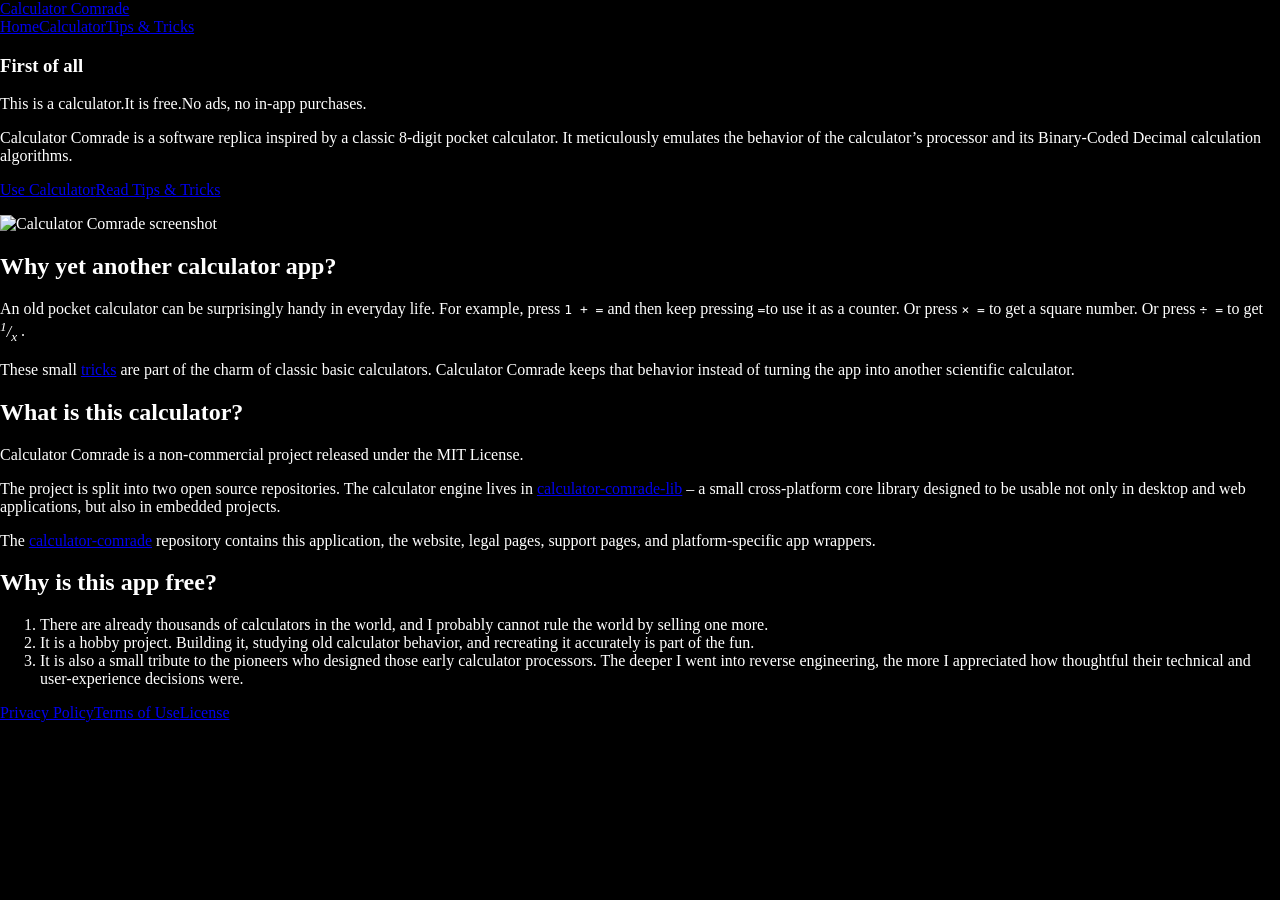
==== site/index.html @ cb38877d "Deploy Calculator Comrade (39ff4c7430eb6b1c4f776eeab93488a276f04a54)" ====
<!doctype html>
<html lang="en">
  <head>
    <meta charset="UTF-8" />
    <link rel="icon" type="image/png" sizes="48x48" href="/favicon-48.png" />
    <link rel="icon" type="image/png" sizes="72x72" href="/favicon-72.png" />
    <link rel="icon" type="image/png" sizes="96x96" href="/favicon-96.png" />
    <link rel="icon" type="image/png" sizes="144x144" href="/favicon-144.png" />
    <link rel="icon" type="image/png" sizes="192x192" href="/favicon-192.png" />
    <link rel="manifest" href="/manifest.webmanifest" />
    <meta name="viewport" content="width=device-width, initial-scale=1.0" />
    <meta name="theme-color" content="#000000" />

    <style>html{color:#fff;background:#000}html,body,#root{background:#000;width:100%;min-height:100%;margin:0}body{min-height:100vh;min-height:100dvh}#app-startup-cover{z-index:2147483647;opacity:1;pointer-events:auto;background:#000;transition:opacity .16s ease-out;position:fixed;top:0;bottom:0;left:0;right:0}html.app-startup-ready #app-startup-cover{opacity:0;pointer-events:none}</style>
    <noscript>
      <style>#app-startup-cover{display:none}.javascript-required{min-height:100vh;color:#fff;text-align:center;flex-direction:column;justify-content:center;align-items:center;min-height:100dvh;padding:1.5rem;font:16px/1.5 system-ui,sans-serif;display:flex}.javascript-required h1{margin:0 0 .75rem;font-size:1.75rem}.javascript-required p{max-width:32rem;margin:0}</style>
    </noscript>
    <title>Calculator Comrade — Free Classic 8-Digit Calculator</title>
    <script type="module" crossorigin src="/assets/index-DJAY_m2n.js"></script>
    <link rel="stylesheet" crossorigin href="/assets/index-5q288cw6.css">
      <!-- BEGIN GENERATED SEO -->
    <meta name="description" content="Calculator Comrade is a free, open-source replica of a classic 8-digit pocket calculator. Authentic calculator behavior, no ads or in-app purchases." />
    <link rel="canonical" href="https://calculator-comrade.github.io/" />
    <meta property="og:title" content="Calculator Comrade — Free Classic 8-Digit Calculator" />
    <meta property="og:description" content="Calculator Comrade is a free, open-source replica of a classic 8-digit pocket calculator. Authentic calculator behavior, no ads or in-app purchases." />
    <meta property="og:type" content="website" />
    <meta property="og:site_name" content="Calculator Comrade" />
    <meta property="og:url" content="https://calculator-comrade.github.io/" />
    <meta property="og:image" content="https://calculator-comrade.github.io/screenshots/screenshot-wide.png" />
    <meta property="og:image:type" content="image/png" />
    <meta property="og:image:width" content="1280" />
    <meta property="og:image:height" content="720" />
    <meta property="og:image:alt" content="Calculator Comrade classic 8-digit calculator" />
    <!-- END GENERATED SEO -->
  </head>
  <body>
    
    <div id="root" data-ssg-path="/"><link rel="preload" as="image" href="/screenshots/pixel2_277x512_framed.png"/><div class="site-shell"><header class="site-header"><a class="site-title" href="/">Calculator Comrade</a><nav class="site-nav" aria-label="Main navigation"><a class="site-nav__link site-nav__link--active" aria-current="page" href="/">Home</a><a class="site-nav__link" href="/calculator/">Calculator</a><a class="site-nav__link" href="/tips-n-tricks/">Tips &amp; Tricks</a></nav></header><main class="site-main"><article class="site-page site-page--home"><section class="hero"><div class="hero__text"><h1>First of all</h1><p class="lead"><span>This is a calculator.</span><span>It is free.</span><span>No ads, no in-app purchases.</span></p><p>Calculator Comrade is a software replica inspired by a classic 8-digit pocket calculator. It meticulously emulates the behavior of the calculator’s processor and its Binary-Coded Decimal calculation algorithms.</p><p class="hero__actions"><a class="hero__primary-action" href="/calculator/">Use Calculator</a><a class="hero__secondary-action" href="/tips-n-tricks/">Read Tips &amp; Tricks</a></p></div><img class="hero__image" src="/screenshots/pixel2_277x512_framed.png" alt="Calculator Comrade screenshot"/></section><section><h2>Why yet another calculator app?</h2><p>An old pocket calculator can be surprisingly handy in everyday life. For example, press <code>1 + =</code> and then keep pressing <code>=</code>to use it as a counter. Or press <code>× =</code> to get a square number. Or press <code>÷ =</code> to get <span class="home-page__calculator-variable"><var><sup>1</sup>/<sub>x</sub></var></span> .</p><p>These small <a href="/tips-n-tricks/">tricks</a> are part of the charm of classic basic calculators. Calculator Comrade keeps that behavior instead of turning the app into another scientific calculator.</p></section><section><h2>What is this calculator?</h2><p>Calculator Comrade is a non-commercial project released under the MIT License.</p><p>The project is split into two open source repositories. The calculator engine lives in<!-- --> <a href="https://github.com/calculator-comrade/calculator-comrade-lib" target="_blank" rel="noreferrer">calculator-comrade-lib</a> <!-- -->– a small cross-platform core library designed to be usable not only in desktop and web applications, but also in embedded projects.</p><p>The<!-- --> <a href="https://github.com/calculator-comrade/calculator-comrade" target="_blank" rel="noreferrer">calculator-comrade</a> <!-- -->repository contains this application, the website, legal pages, support pages, and platform-specific app wrappers.</p></section><section><h2>Why is this app free?</h2><ol><li>There are already thousands of calculators in the world, and I probably cannot rule the world by selling one more.</li><li>It is a hobby project. Building it, studying old calculator behavior, and recreating it accurately is part of the fun.</li><li>It is also a small tribute to the pioneers who designed those early calculator processors. The deeper I went into reverse engineering, the more I appreciated how thoughtful their technical and user-experience decisions were.</li></ol></section></article></main><footer class="site-footer"><nav class="site-footer__nav" aria-label="Legal navigation"><a class="site-footer__link" href="/privacy-policy/">Privacy Policy</a><a class="site-footer__link" href="/terms-of-use/">Terms of Use</a><a class="site-footer__link" href="/license/">License</a></nav></footer></div></div>
  </body>
</html>
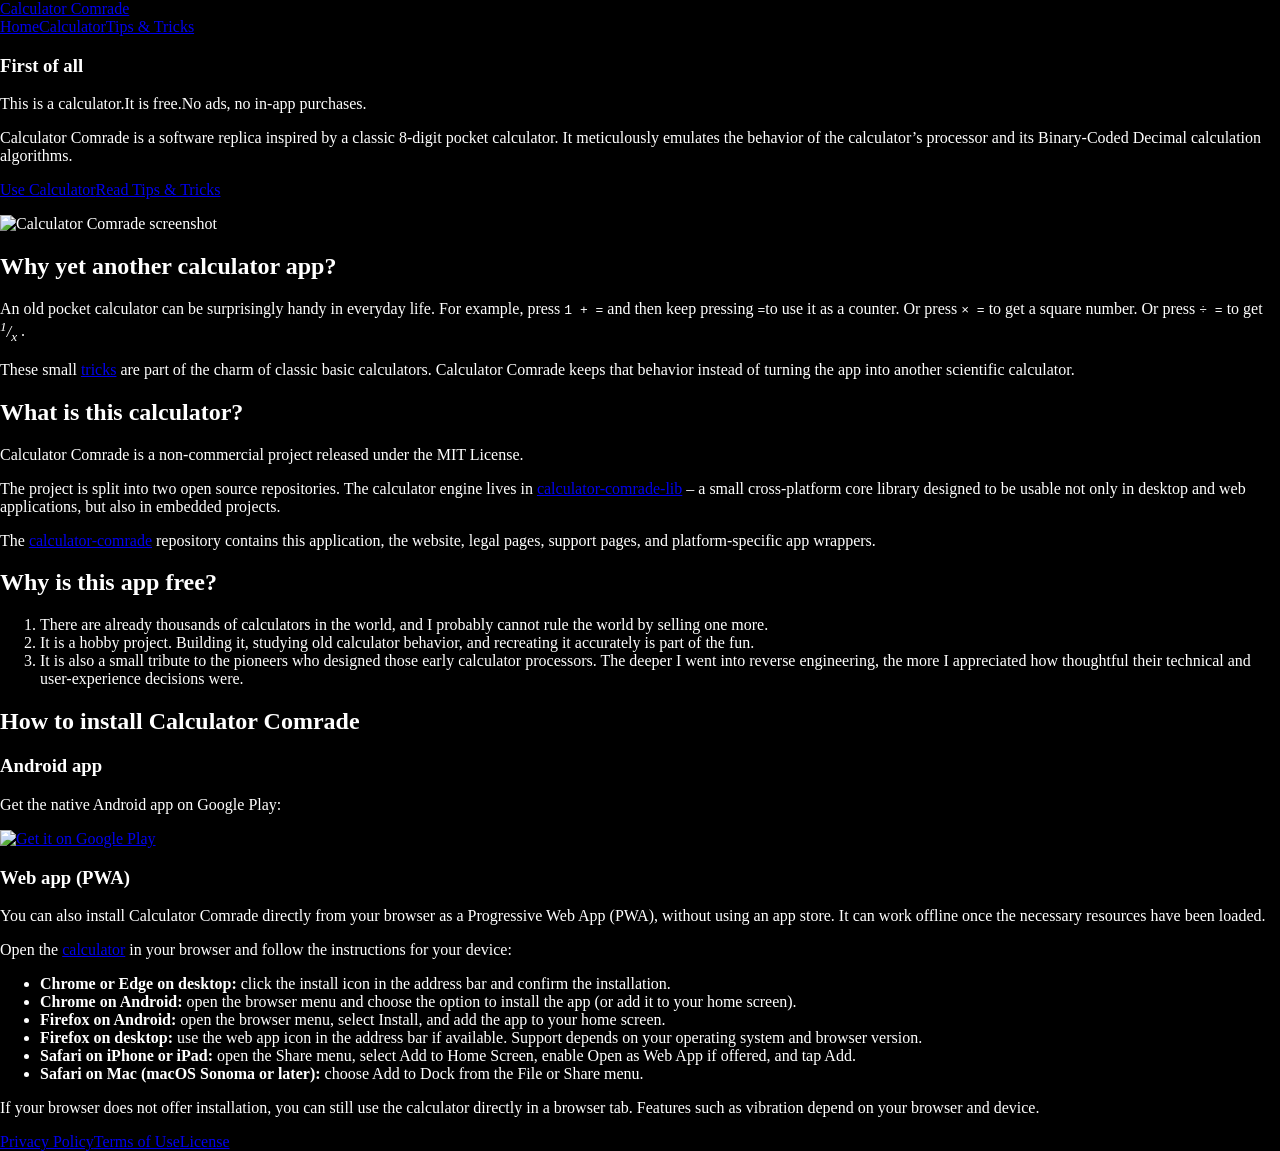
==== commit 4d93f7ca: "Deploy Calculator Comrade (3b40a914152d847e9f52b13c57243b5fa9959309)" ====
--- a/site/index.html
+++ b/site/index.html
@@ -16,7 +16,7 @@
       <style>#app-startup-cover{display:none}.javascript-required{min-height:100vh;color:#fff;text-align:center;flex-direction:column;justify-content:center;align-items:center;min-height:100dvh;padding:1.5rem;font:16px/1.5 system-ui,sans-serif;display:flex}.javascript-required h1{margin:0 0 .75rem;font-size:1.75rem}.javascript-required p{max-width:32rem;margin:0}</style>
     </noscript>
     <title>Calculator Comrade — Free Classic 8-Digit Calculator</title>
-    <script type="module" crossorigin src="/assets/index-DJAY_m2n.js"></script>
+    <script type="module" crossorigin src="/assets/index-DrTzDaY6.js"></script>
     <link rel="stylesheet" crossorigin href="/assets/index-5q288cw6.css">
       <!-- BEGIN GENERATED SEO -->
     <meta name="description" content="Calculator Comrade is a free, open-source replica of a classic 8-digit pocket calculator. Authentic calculator behavior, no ads or in-app purchases." />
@@ -35,6 +35,6 @@
   </head>
   <body>
     
-    <div id="root" data-ssg-path="/"><link rel="preload" as="image" href="/screenshots/pixel2_277x512_framed.png"/><div class="site-shell"><header class="site-header"><a class="site-title" href="/">Calculator Comrade</a><nav class="site-nav" aria-label="Main navigation"><a class="site-nav__link site-nav__link--active" aria-current="page" href="/">Home</a><a class="site-nav__link" href="/calculator/">Calculator</a><a class="site-nav__link" href="/tips-n-tricks/">Tips &amp; Tricks</a></nav></header><main class="site-main"><article class="site-page site-page--home"><section class="hero"><div class="hero__text"><h1>First of all</h1><p class="lead"><span>This is a calculator.</span><span>It is free.</span><span>No ads, no in-app purchases.</span></p><p>Calculator Comrade is a software replica inspired by a classic 8-digit pocket calculator. It meticulously emulates the behavior of the calculator’s processor and its Binary-Coded Decimal calculation algorithms.</p><p class="hero__actions"><a class="hero__primary-action" href="/calculator/">Use Calculator</a><a class="hero__secondary-action" href="/tips-n-tricks/">Read Tips &amp; Tricks</a></p></div><img class="hero__image" src="/screenshots/pixel2_277x512_framed.png" alt="Calculator Comrade screenshot"/></section><section><h2>Why yet another calculator app?</h2><p>An old pocket calculator can be surprisingly handy in everyday life. For example, press <code>1 + =</code> and then keep pressing <code>=</code>to use it as a counter. Or press <code>× =</code> to get a square number. Or press <code>÷ =</code> to get <span class="home-page__calculator-variable"><var><sup>1</sup>/<sub>x</sub></var></span> .</p><p>These small <a href="/tips-n-tricks/">tricks</a> are part of the charm of classic basic calculators. Calculator Comrade keeps that behavior instead of turning the app into another scientific calculator.</p></section><section><h2>What is this calculator?</h2><p>Calculator Comrade is a non-commercial project released under the MIT License.</p><p>The project is split into two open source repositories. The calculator engine lives in<!-- --> <a href="https://github.com/calculator-comrade/calculator-comrade-lib" target="_blank" rel="noreferrer">calculator-comrade-lib</a> <!-- -->– a small cross-platform core library designed to be usable not only in desktop and web applications, but also in embedded projects.</p><p>The<!-- --> <a href="https://github.com/calculator-comrade/calculator-comrade" target="_blank" rel="noreferrer">calculator-comrade</a> <!-- -->repository contains this application, the website, legal pages, support pages, and platform-specific app wrappers.</p></section><section><h2>Why is this app free?</h2><ol><li>There are already thousands of calculators in the world, and I probably cannot rule the world by selling one more.</li><li>It is a hobby project. Building it, studying old calculator behavior, and recreating it accurately is part of the fun.</li><li>It is also a small tribute to the pioneers who designed those early calculator processors. The deeper I went into reverse engineering, the more I appreciated how thoughtful their technical and user-experience decisions were.</li></ol></section></article></main><footer class="site-footer"><nav class="site-footer__nav" aria-label="Legal navigation"><a class="site-footer__link" href="/privacy-policy/">Privacy Policy</a><a class="site-footer__link" href="/terms-of-use/">Terms of Use</a><a class="site-footer__link" href="/license/">License</a></nav></footer></div></div>
+    <div id="root" data-ssg-path="/"><link rel="preload" as="image" href="/screenshots/pixel2_277x512_framed.png"/><link rel="preload" as="image" href="/images/google-play-badge.svg"/><div class="site-shell"><header class="site-header"><a class="site-title" href="/">Calculator Comrade</a><nav class="site-nav" aria-label="Main navigation"><a class="site-nav__link site-nav__link--active" aria-current="page" href="/">Home</a><a class="site-nav__link" href="/calculator/">Calculator</a><a class="site-nav__link" href="/tips-n-tricks/">Tips &amp; Tricks</a></nav></header><main class="site-main"><article class="site-page site-page--home"><section class="hero"><div class="hero__text"><h1>First of all</h1><p class="lead"><span>This is a calculator.</span><span>It is free.</span><span>No ads, no in-app purchases.</span></p><p>Calculator Comrade is a software replica inspired by a classic 8-digit pocket calculator. It meticulously emulates the behavior of the calculator’s processor and its Binary-Coded Decimal calculation algorithms.</p><p class="hero__actions"><a class="hero__primary-action" href="/calculator/">Use Calculator</a><a class="hero__secondary-action" href="/tips-n-tricks/">Read Tips &amp; Tricks</a></p></div><img class="hero__image" src="/screenshots/pixel2_277x512_framed.png" alt="Calculator Comrade screenshot"/></section><section><h2>Why yet another calculator app?</h2><p>An old pocket calculator can be surprisingly handy in everyday life. For example, press <code>1 + =</code> and then keep pressing <code>=</code>to use it as a counter. Or press <code>× =</code> to get a square number. Or press <code>÷ =</code> to get <span class="home-page__calculator-variable"><var><sup>1</sup>/<sub>x</sub></var></span> .</p><p>These small <a href="/tips-n-tricks/">tricks</a> are part of the charm of classic basic calculators. Calculator Comrade keeps that behavior instead of turning the app into another scientific calculator.</p></section><section><h2>What is this calculator?</h2><p>Calculator Comrade is a non-commercial project released under the MIT License.</p><p>The project is split into two open source repositories. The calculator engine lives in<!-- --> <a href="https://github.com/calculator-comrade/calculator-comrade-lib" target="_blank" rel="noreferrer">calculator-comrade-lib</a> <!-- -->– a small cross-platform core library designed to be usable not only in desktop and web applications, but also in embedded projects.</p><p>The<!-- --> <a href="https://github.com/calculator-comrade/calculator-comrade" target="_blank" rel="noreferrer">calculator-comrade</a> <!-- -->repository contains this application, the website, legal pages, support pages, and platform-specific app wrappers.</p></section><section><h2>Why is this app free?</h2><ol><li>There are already thousands of calculators in the world, and I probably cannot rule the world by selling one more.</li><li>It is a hobby project. Building it, studying old calculator behavior, and recreating it accurately is part of the fun.</li><li>It is also a small tribute to the pioneers who designed those early calculator processors. The deeper I went into reverse engineering, the more I appreciated how thoughtful their technical and user-experience decisions were.</li></ol></section><section><h2>How to install Calculator Comrade</h2><h3>Android app</h3><p>Get the native Android app on Google Play:</p><p><a href="https://play.google.com/store/apps/details?id=ru.robotmitya.comrade" target="_blank" rel="noreferrer"><img src="/images/google-play-badge.svg" alt="Get it on Google Play" style="width:180px;max-width:100%;height:auto;display:block"/></a></p><h3>Web app (PWA)</h3><p>You can also install Calculator Comrade directly from your browser as a Progressive Web App (PWA), without using an app store. It can work offline once the necessary resources have been loaded.</p><p>Open the <a href="/calculator/">calculator</a> in your browser and follow the instructions for your device:</p><ul><li><strong>Chrome or Edge on desktop:</strong> click the install icon in the address bar and confirm the installation.</li><li><strong>Chrome on Android:</strong> open the browser menu and choose the option to install the app (or add it to your home screen).</li><li><strong>Firefox on Android:</strong> open the browser menu, select Install, and add the app to your home screen.</li><li><strong>Firefox on desktop:</strong> use the web app icon in the address bar if available. Support depends on your operating system and browser version.</li><li><strong>Safari on iPhone or iPad:</strong> open the Share menu, select Add to Home Screen, enable Open as Web App if offered, and tap Add.</li><li><strong>Safari on Mac (macOS Sonoma or later):</strong> choose Add to Dock from the File or Share menu.</li></ul><p>If your browser does not offer installation, you can still use the calculator directly in a browser tab. Features such as vibration depend on your browser and device.</p></section></article></main><footer class="site-footer"><nav class="site-footer__nav" aria-label="Legal navigation"><a class="site-footer__link" href="/privacy-policy/">Privacy Policy</a><a class="site-footer__link" href="/terms-of-use/">Terms of Use</a><a class="site-footer__link" href="/license/">License</a></nav></footer></div></div>
   </body>
 </html>
